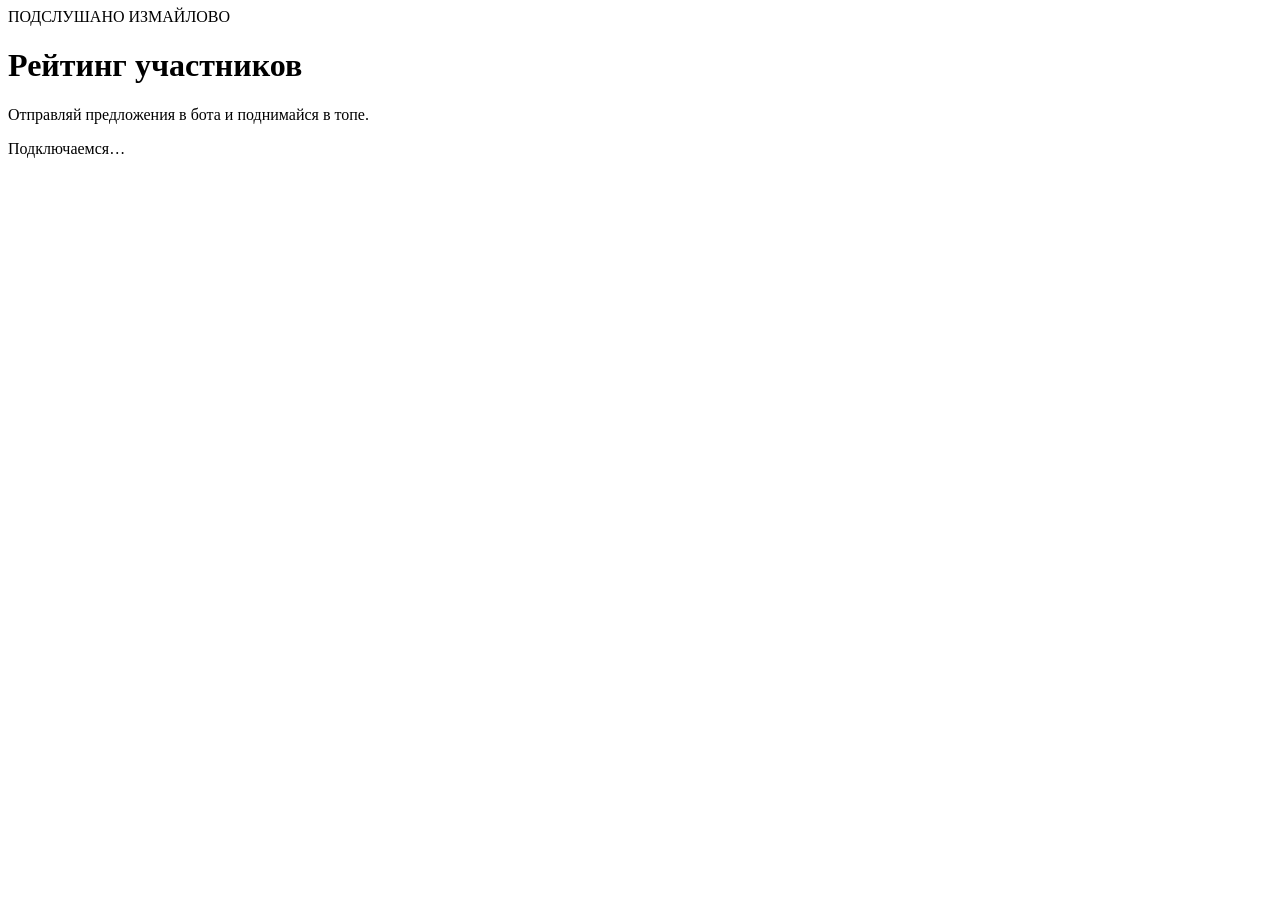
==== index.html @ e18b59d4 "Add files via upload" ====
<!DOCTYPE html>
<html lang="ru">
<head>
    <meta charset="UTF-8">

    <meta
        name="viewport"
        content="width=device-width, initial-scale=1, viewport-fit=cover"
    >

    <meta name="color-scheme" content="light dark">

    <title>Подслушано Измайлово — рейтинг</title>

    <link rel="stylesheet" href="/static/style.css">

    <script src="https://telegram.org/js/telegram-web-app.js"></script>
    <script src="/static/app.js" defer></script>
</head>

<body>
    <main class="app">
        <header class="page-header">
            <span class="eyebrow">ПОДСЛУШАНО ИЗМАЙЛОВО</span>

            <h1>Рейтинг участников</h1>

            <p class="subtitle">
                Отправляй предложения в бота
                и поднимайся в топе.
            </p>
        </header>

        <!-- Сообщения о загрузке, успехе и ошибках. -->
        <div
            id="status"
            class="status"
            role="status"
            aria-live="polite"
            aria-atomic="true"
        >
            Подключаемся…
        </div>

        <!-- Показывается при открытии вне Telegram
             или при ошибке авторизации. -->
        <section
            id="auth-error"
            class="card"
            aria-labelledby="auth-error-title"
            hidden
        >
            <h2 id="auth-error-title">
                Открой приложение из бота
            </h2>

            <p id="auth-error-text">
                Для входа используй кнопку
                «Открыть Mini App» в личном чате с ботом.
            </p>

            <a
                class="button button-primary"
                href="https://t.me/podslushka_izmail_bot"
                target="_blank"
                rel="noopener noreferrer"
            >
                Перейти к боту
            </a>
        </section>

        <!-- Отображается после успешной авторизации. -->
        <div id="app-content" hidden>
            <section
                class="card profile-card"
                aria-labelledby="profile-title"
            >
                <div class="section-heading">
                    <div>
                        <span class="eyebrow">ТВОЙ ПРОФИЛЬ</span>

                        <h2 id="profile-title">
                            Как показывать тебя в рейтинге?
                        </h2>
                    </div>
                </div>

                <p class="muted">
                    Выбери анонимное отображение
                    или своё имя из Telegram.
                </p>

                <form id="profile-form">
                    <fieldset
                        id="profile-options"
                        class="profile-options"
                        disabled
                    >
                        <legend class="sr-only">
                            Отображение в рейтинге
                        </legend>

                        <label class="choice">
                            <input
                                id="mode-anonymous"
                                type="radio"
                                name="profile-mode"
                                value="anonymous"
                                checked
                            >

                            <span class="choice-content">
                                <span class="choice-title">
                                    Аноним
                                </span>

                                <span class="choice-description">
                                    Имя не видно в рейтинге
                                </span>
                            </span>
                        </label>

                        <label class="choice">
                            <input
                                id="mode-named"
                                type="radio"
                                name="profile-mode"
                                value="named"
                            >

                            <span class="choice-content">
                                <span class="choice-title">
                                    Моё имя
                                </span>

                                <span
                                    id="telegram-name"
                                    class="choice-description"
                                >
                                    Загружаем имя из Telegram…
                                </span>
                            </span>
                        </label>
                    </fieldset>

                    <button
                        id="save-profile"
                        class="button button-primary"
                        type="submit"
                        disabled
                    >
                        Сохранить выбор
                    </button>
                </form>

                <p class="privacy-note">
                    Настройка влияет только на рейтинг.
                    Администраторы бота видят ID
                    и данные отправителя для обратной связи.
                </p>
            </section>

            <section
                class="card personal-stats"
                aria-labelledby="personal-stats-title"
            >
                <div>
                    <h2 id="personal-stats-title">
                        Твои предложения
                    </h2>

                    <p class="muted">
                        Успешно отправленные через режим
                        «Отправить предложение».
                    </p>
                </div>

                <strong
                    id="my-count"
                    class="stat-value"
                    aria-live="polite"
                >
                    —
                </strong>
            </section>

            <section
                class="card rating-card"
                aria-labelledby="rating-title"
            >
                <div class="section-heading">
                    <div>
                        <span class="eyebrow">САМЫЕ АКТИВНЫЕ</span>

                        <h2 id="rating-title">
                            Топ-10
                        </h2>
                    </div>

                    <button
                        id="refresh-top"
                        class="button button-secondary"
                        type="button"
                        disabled
                    >
                        Обновить
                    </button>
                </div>

                <p id="rating-loading" class="muted">
                    Загружаем рейтинг…
                </p>

                <p id="rating-empty" class="empty-state" hidden>
                    Пока нет предложений.
                    Первое место может стать твоим.
                </p>

                <ol
                    id="rating-list"
                    class="rating-list"
                    aria-label="Рейтинг участников"
                    aria-live="polite"
                ></ol>

                <p class="privacy-note">
                    Количество предложений не означает,
                    что все они были опубликованы в канале.
                </p>
            </section>

            <footer class="page-footer">
                <a
                    class="button button-secondary"
                    href="https://t.me/podslushano_izmayolovo"
                    target="_blank"
                    rel="noopener noreferrer"
                >
                    Открыть канал
                </a>

                <p class="muted">
                    Спасибо, что помогаешь делать канал интереснее.
                </p>
            </footer>
        </div>

        <noscript>
            <section class="card">
                <h2>Нужен JavaScript</h2>

                <p>
                    Для работы приложения включи JavaScript
                    и открой Mini App через Telegram-бота.
                </p>
            </section>
        </noscript>
    </main>
</body>
</html>
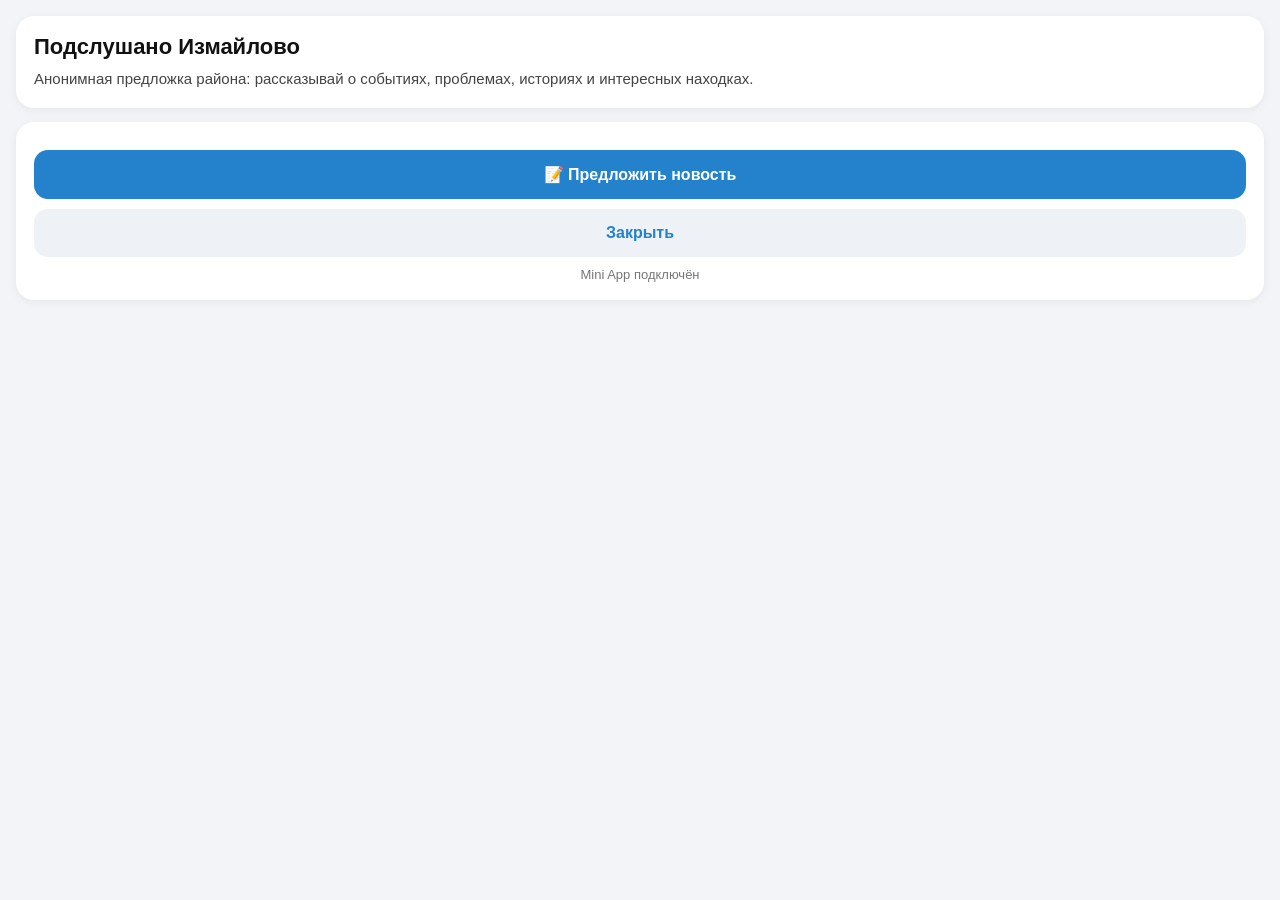
==== commit d0aff1df: "Refactor index.html structure and styles" ====
--- a/index.html
+++ b/index.html
@@ -1,260 +1,116 @@
 <!DOCTYPE html>
 <html lang="ru">
 <head>
-    <meta charset="UTF-8">
+  <meta charset="UTF-8">
+  <meta name="viewport" content="width=device-width, initial-scale=1.0">
+  <title>Подслушано Измайлово</title>
+  <script src="https://telegram.org/js/telegram-web-app.js"></script>
+  <style>
+    * {
+      box-sizing: border-box;
+      margin: 0;
+      padding: 0;
+    }
 
-    <meta
-        name="viewport"
-        content="width=device-width, initial-scale=1, viewport-fit=cover"
-    >
+    body {
+      font-family: -apple-system, BlinkMacSystemFont, "Segoe UI", Roboto, sans-serif;
+      background: #f2f4f7;
+      color: #111;
+      min-height: 100vh;
+      padding: 16px;
+    }
 
-    <meta name="color-scheme" content="light dark">
+    .card {
+      background: #fff;
+      border-radius: 18px;
+      padding: 18px;
+      margin-bottom: 14px;
+      box-shadow: 0 2px 10px rgba(0, 0, 0, 0.06);
+    }
 
-    <title>Подслушано Измайлово — рейтинг</title>
+    h1 {
+      font-size: 22px;
+      margin-bottom: 8px;
+    }
 
-    <link rel="stylesheet" href="/static/style.css">
+    p {
+      font-size: 15px;
+      line-height: 1.45;
+      color: #444;
+    }
 
-    <script src="https://telegram.org/js/telegram-web-app.js"></script>
-    <script src="/static/app.js" defer></script>
+    .button {
+      display: block;
+      width: 100%;
+      border: 0;
+      border-radius: 14px;
+      padding: 15px;
+      font-size: 16px;
+      font-weight: 600;
+      margin-top: 10px;
+      cursor: pointer;
+    }
+
+    .primary {
+      background: #2481cc;
+      color: #fff;
+    }
+
+    .secondary {
+      background: #eef2f6;
+      color: #2481cc;
+    }
+
+    .status {
+      font-size: 13px;
+      color: #777;
+      margin-top: 10px;
+      text-align: center;
+    }
+  </style>
 </head>
+<body>
+  <div class="card">
+    <h1>Подслушано Измайлово</h1>
+    <p>
+      Анонимная предложка района: рассказывай о событиях, проблемах,
+      историях и интересных находках.
+    </p>
+  </div>
 
-<body>
-    <main class="app">
-        <header class="page-header">
-            <span class="eyebrow">ПОДСЛУШАНО ИЗМАЙЛОВО</span>
+  <div class="card">
+    <button class="button primary" onclick="openBot()">
+      📝 Предложить новость
+    </button>
 
-            <h1>Рейтинг участников</h1>
+    <button class="button secondary" onclick="closeApp()">
+      Закрыть
+    </button>
 
-            <p class="subtitle">
-                Отправляй предложения в бота
-                и поднимайся в топе.
-            </p>
-        </header>
+    <div class="status">
+      Mini App подключён
+    </div>
+  </div>
 
-        <!-- Сообщения о загрузке, успехе и ошибках. -->
-        <div
-            id="status"
-            class="status"
-            role="status"
-            aria-live="polite"
-            aria-atomic="true"
-        >
-            Подключаемся…
-        </div>
+  <script>
+    const tg = window.Telegram?.WebApp;
 
-        <!-- Показывается при открытии вне Telegram
-             или при ошибке авторизации. -->
-        <section
-            id="auth-error"
-            class="card"
-            aria-labelledby="auth-error-title"
-            hidden
-        >
-            <h2 id="auth-error-title">
-                Открой приложение из бота
-            </h2>
+    if (tg) {
+      tg.ready();
+      tg.expand();
+    }
 
-            <p id="auth-error-text">
-                Для входа используй кнопку
-                «Открыть Mini App» в личном чате с ботом.
-            </p>
+    function openBot() {
+      if (tg) {
+        tg.close();
+      }
+    }
 
-            <a
-                class="button button-primary"
-                href="https://t.me/podslushka_izmail_bot"
-                target="_blank"
-                rel="noopener noreferrer"
-            >
-                Перейти к боту
-            </a>
-        </section>
-
-        <!-- Отображается после успешной авторизации. -->
-        <div id="app-content" hidden>
-            <section
-                class="card profile-card"
-                aria-labelledby="profile-title"
-            >
-                <div class="section-heading">
-                    <div>
-                        <span class="eyebrow">ТВОЙ ПРОФИЛЬ</span>
-
-                        <h2 id="profile-title">
-                            Как показывать тебя в рейтинге?
-                        </h2>
-                    </div>
-                </div>
-
-                <p class="muted">
-                    Выбери анонимное отображение
-                    или своё имя из Telegram.
-                </p>
-
-                <form id="profile-form">
-                    <fieldset
-                        id="profile-options"
-                        class="profile-options"
-                        disabled
-                    >
-                        <legend class="sr-only">
-                            Отображение в рейтинге
-                        </legend>
-
-                        <label class="choice">
-                            <input
-                                id="mode-anonymous"
-                                type="radio"
-                                name="profile-mode"
-                                value="anonymous"
-                                checked
-                            >
-
-                            <span class="choice-content">
-                                <span class="choice-title">
-                                    Аноним
-                                </span>
-
-                                <span class="choice-description">
-                                    Имя не видно в рейтинге
-                                </span>
-                            </span>
-                        </label>
-
-                        <label class="choice">
-                            <input
-                                id="mode-named"
-                                type="radio"
-                                name="profile-mode"
-                                value="named"
-                            >
-
-                            <span class="choice-content">
-                                <span class="choice-title">
-                                    Моё имя
-                                </span>
-
-                                <span
-                                    id="telegram-name"
-                                    class="choice-description"
-                                >
-                                    Загружаем имя из Telegram…
-                                </span>
-                            </span>
-                        </label>
-                    </fieldset>
-
-                    <button
-                        id="save-profile"
-                        class="button button-primary"
-                        type="submit"
-                        disabled
-                    >
-                        Сохранить выбор
-                    </button>
-                </form>
-
-                <p class="privacy-note">
-                    Настройка влияет только на рейтинг.
-                    Администраторы бота видят ID
-                    и данные отправителя для обратной связи.
-                </p>
-            </section>
-
-            <section
-                class="card personal-stats"
-                aria-labelledby="personal-stats-title"
-            >
-                <div>
-                    <h2 id="personal-stats-title">
-                        Твои предложения
-                    </h2>
-
-                    <p class="muted">
-                        Успешно отправленные через режим
-                        «Отправить предложение».
-                    </p>
-                </div>
-
-                <strong
-                    id="my-count"
-                    class="stat-value"
-                    aria-live="polite"
-                >
-                    —
-                </strong>
-            </section>
-
-            <section
-                class="card rating-card"
-                aria-labelledby="rating-title"
-            >
-                <div class="section-heading">
-                    <div>
-                        <span class="eyebrow">САМЫЕ АКТИВНЫЕ</span>
-
-                        <h2 id="rating-title">
-                            Топ-10
-                        </h2>
-                    </div>
-
-                    <button
-                        id="refresh-top"
-                        class="button button-secondary"
-                        type="button"
-                        disabled
-                    >
-                        Обновить
-                    </button>
-                </div>
-
-                <p id="rating-loading" class="muted">
-                    Загружаем рейтинг…
-                </p>
-
-                <p id="rating-empty" class="empty-state" hidden>
-                    Пока нет предложений.
-                    Первое место может стать твоим.
-                </p>
-
-                <ol
-                    id="rating-list"
-                    class="rating-list"
-                    aria-label="Рейтинг участников"
-                    aria-live="polite"
-                ></ol>
-
-                <p class="privacy-note">
-                    Количество предложений не означает,
-                    что все они были опубликованы в канале.
-                </p>
-            </section>
-
-            <footer class="page-footer">
-                <a
-                    class="button button-secondary"
-                    href="https://t.me/podslushano_izmayolovo"
-                    target="_blank"
-                    rel="noopener noreferrer"
-                >
-                    Открыть канал
-                </a>
-
-                <p class="muted">
-                    Спасибо, что помогаешь делать канал интереснее.
-                </p>
-            </footer>
-        </div>
-
-        <noscript>
-            <section class="card">
-                <h2>Нужен JavaScript</h2>
-
-                <p>
-                    Для работы приложения включи JavaScript
-                    и открой Mini App через Telegram-бота.
-                </p>
-            </section>
-        </noscript>
-    </main>
+    function closeApp() {
+      if (tg) {
+        tg.close();
+      }
+    }
+  </script>
 </body>
-</html>+</html>
